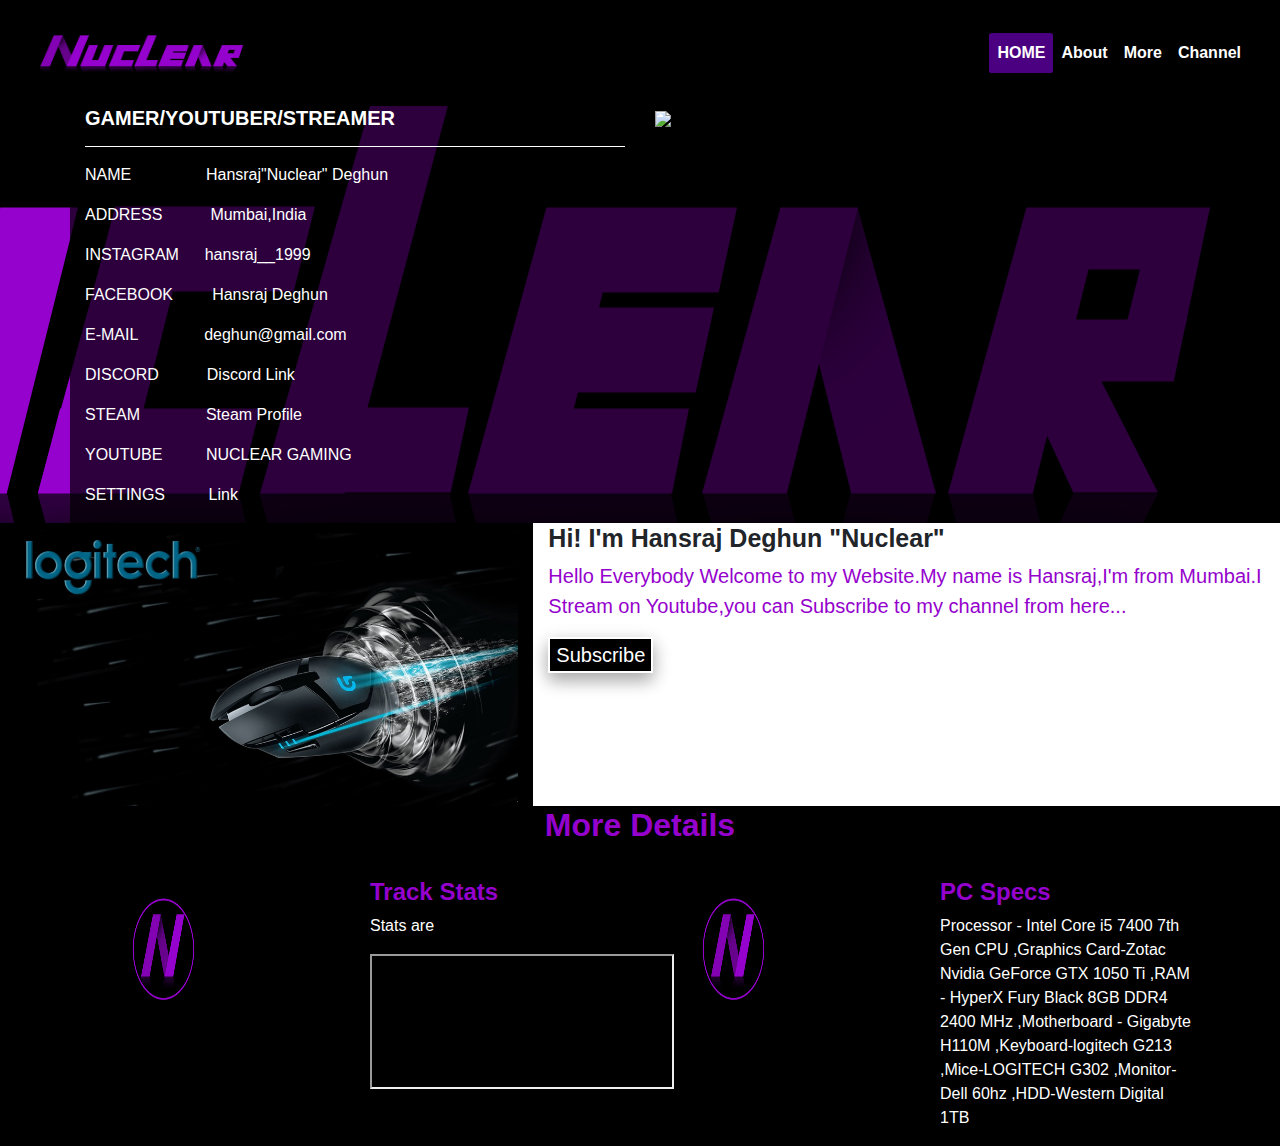
==== index.html @ 76e1e2c0 "A" ====
<!DOCTYPE html>
<html>
<head>
	<title>NUCLEAR</title>
	<meta charset="utf-8">
	<meta name="viewport" content="width=device-width, initial-scale=1.0">
	<link rel="stylesheet" type="text/css" href="fontawesome-free-5.1.0-web/css/all.css">
	<link rel="stylesheet"  href="index.css">
	<link rel="stylesheet" href="bootstrap/css/bootstrap.css">
  <link rel="icon" type="image/ico" href="images/logo.png" />


</head>

	
  <body>
 <div class="container-fluid" id="conofmainnav">
   <nav class="navbar navbar-expand-md navbar-light bg-custom" id="navv">
    <a class="navbar-brand" href="#"><img src="images/logo.png"  width="220" height="80"></a>
    <button class="navbar-toggler" data-toggle="collapse" data-target="#menus">
      <span class="navbar-toggler-icon" id="b"></span>
    </button>
    <div class="collapse navbar-collapse" id="menus">
        <ul class="navbar-nav ml-auto" >
      <li class="nav-item active">
        <a class="nav-link" href="#">HOME</a>
      </li>
      <li class="nav-item">
        <a class="nav-link" href="#aboo">About</a>
      </li>
      <li class="nav-item">
        <a class="nav-link" href="#foot">More</a>
      </li>
      <li class="nav-item">
        <a class="nav-link" href="https://www.youtube.com/channel/UCVyi1H5BovS26TGBK2I9t0Q?sub_confirmation=1" target="_blank">Channel</a>
      </li>
    </ul>
    </div>
  </nav>
</div>


<div class="container-fluid" id="conofnavunder">
    <div class="container" id="photo"> 
      <div class="row">
        <div class="col-sm-6">
          <h6>GAMER/YOUTUBER/STREAMER</h6> 
          <hr>       
          <ul class="list-inline">
            <li class="list-inline-item">NAME</li>  
            &nbsp;&nbsp;&nbsp;&nbsp;&nbsp;&nbsp;&nbsp;&nbsp;&nbsp;&nbsp;&nbsp;&nbsp;&nbsp;&nbsp;<li class="list-inline-item">Hansraj"Nuclear" Deghun</li></ul>


          <ul class="list-inline">
            <li class="list-inline-item">ADDRESS</li>
            &nbsp;&nbsp;&nbsp;&nbsp;&nbsp;&nbsp;&nbsp;&nbsp;<li class="list-inline-item">Mumbai,India</li></ul>
          <ul class="list-inline">
            <li class="list-inline-item">INSTAGRAM</li>
            &nbsp;&nbsp;&nbsp;<li class="list-inline-item"><a href="https://www.instagram.com/hansraj__1999/" target="_blank">hansraj__1999</a></li></ul>

          <ul class="list-inline">
            <li class="list-inline-item">FACEBOOK</li>
            &nbsp;&nbsp;&nbsp;&nbsp;&nbsp;&nbsp;<li class="list-inline-item"><a href="https://www.facebook.com/hansraj.deghun.9/" target="_blank">Hansraj Deghun</a></li></ul>
         
          <ul class="list-inline">
            <li class="list-inline-item">E-MAIL</li>
            &nbsp;&nbsp;&nbsp;&nbsp;&nbsp;&nbsp;&nbsp;&nbsp;&nbsp;&nbsp;&nbsp;&nbsp;<li class="list-inline-item">deghun@gmail.com</li></ul>
        
          <ul class="list-inline">
            <li class="list-inline-item">DISCORD</li>
            &nbsp;&nbsp;&nbsp;&nbsp;&nbsp;&nbsp;&nbsp;&nbsp;<li class="list-inline-item"><a href="https://discord.gg/JZZPQUG" target="_blank">Discord Link</a></li></ul>
          
          <ul class="list-inline">
            <li class="list-inline-item">STEAM</li>
            &nbsp;&nbsp;&nbsp;&nbsp;&nbsp;&nbsp;&nbsp;&nbsp;&nbsp;&nbsp;&nbsp;&nbsp;<li class="list-inline-item"><a href="https://steamcommunity.com/profiles/76561198335243917/" target="_blank">Steam Profile</a></li></ul>
      
          <ul class="list-inline">
            <li class="list-inline-item">YOUTUBE</li>
            &nbsp;&nbsp;&nbsp;&nbsp;&nbsp;&nbsp;&nbsp;<li class="list-inline-item"><a href="https://www.youtube.com/channel/UCVyi1H5BovS26TGBK2I9t0Q" target="_blank">NUCLEAR GAMING</a></li></ul>
          
         <ul class="list-inline">
            <li class="list-inline-item">SETTINGS</li>
            &nbsp;&nbsp;&nbsp;&nbsp;&nbsp;&nbsp;&nbsp;<li class="list-inline-item"><a href="#" target="_blank">Link</a></li></ul>
        </div>
      <div class="col-sm-6" id="pic">
         <img src="images/index.png" >
       </div>
    </div> 
  </div>
</div>



<div class="container-fluid" id="abab" >

  <div class="row">
    <div class="col-md-5">
      <img src="images/key.jpeg" width="100%" height="100%">
    </div>
    
    <div class="col-md-7" id="aboo">
      <h5>Hi! I'm Hansraj Deghun "Nuclear"</h5>
      <p>Hello Everybody Welcome to my Website.My name is Hansraj,I'm from Mumbai.I Stream on Youtube,you can Subscribe to my channel from here...</p>
      <button type="button"><a href="https://www.youtube.com/channel/UCVyi1H5BovS26TGBK2I9t0Q?sub_confirmation=1" target="_blank">Subscribe</a></button>
      <br>      <br>

    </div>  
  </div> 

</div>
<div class="container-fluid" id="foot">
<div class="col-sm-12" id="footerwhole">
  <h2 align="center">More Details</h2>
  <hr align="center" width="300px">
</div>

<div class="container">
   <div class="row">
      <div class="col-sm-3">
        <img src="images/cir.png" height="60%" width="60%">

      </div>
      <div class="col-sm-3">
        <h4>Track Stats</h4>
        <p>Stats are</p>
        <iframe src="http://www.fortnitescout.com/pc/nucleargaming-yt/stream/lifetimeundermap/colors/9502cd/fff/000" height="50%"></iframe>
      </div>
      <div class="col-sm-3">
        <img src="images/cir.png" height="60%" width="60%">

      </div>
      <div class="col-sm-3">
        <h4>PC Specs</h4>
        <p>Processor - Intel Core i5 7400 7th Gen CPU ,Graphics Card-Zotac Nvidia GeForce GTX 1050 Ti ,RAM - HyperX Fury Black 8GB DDR4 2400 MHz ,Motherboard - Gigabyte H110M ,Keyboard-logitech G213 ,Mice-LOGITECH G302 ,Monitor-Dell 60hz ,HDD-Western Digital 1TB </p>
      </div>
    </div> 
</div>
  </div>
	
  


  <script type="text/javascript" src="bootstrap/js/jquery.js"></script>
	<script type="text/javascript" src="bootstrap/js/bootstrap.js"></script>
  <script>$('a[href*="#"]')
  // Remove links that don't actually link to anything
  .not('[href="#"]')
  .not('[href="#0"]')
  .click(function(event) {
    // On-page links
    if (
      location.pathname.replace(/^\//, '') == this.pathname.replace(/^\//, '') 
      && 
      location.hostname == this.hostname
    ) {
      // Figure out element to scroll to
      var target = $(this.hash);
      target = target.length ? target : $('[name=' + this.hash.slice(1) + ']');
      // Does a scroll target exist?
      if (target.length) {
        // Only prevent default if animation is actually gonna happen
        event.preventDefault();
        $('html, body').animate({
          scrollTop: target.offset().top
        }, 1000, function() {
          // Callback after animation
          // Must change focus!
          var $target = $(target);
          $target.focus();
          if ($target.is(":focus")) { // Checking if the target was focused
            return false;
          } else {
            $target.attr('tabindex','-1'); // Adding tabindex for elements not focusable
            $target.focus(); // Set focus again
          };
        });
      }
    }
  });</script>
</body>
</html>
---- index.css ----
#conofmainnav{
	background-image:url(images/banner.png);
}
#conofnavunder{
	background-image:url(images/banner.png);
	background-repeat: no-repeat;
	background-position: 100%;
	width: 100%;
	height: 100%;
}
#navv{
		background-color: black;

}
#conofmainnav .navbar-toggler{
	background-color: #FFF;
}

#conofmainnav .navbar-toggler:hover{
	background-color:#4B0082;
}
.active{
	background-color: #4B0082;
	border-radius: 5%;
}

.navbar .nav-item a{ color: White !important;
font-weight:bold;
}



.navbar .nav-item a:hover{
 color: #9502cd !important;
}
#photo{ 

	
		background: rgba(0, 0, 0, 0.7); 
	}
.container-fluid .container .row .col-sm-6 h6{
	font-size:20px;
	font-weight:bold;
		color: white;
}
.container-fluid .container .row .col-sm-6 ul{
	color: white;
}
.container-fluid .container .row .col-sm-6 a{	
	color: white;
}
.container-fluid .container .row .col-sm-6 a:hover{ color: #9502cd !important;
	text-decoration: none;
}
.container-fluid .container .row .col-sm-6 hr{color: white;
border-color:white;
background-color:white;
	
}

#abab .row .col-md-5{background-color: black;}

.container-fluid .row .col-md-7 h5{
	font-size:25px;
	font-weight:bold;
	}

.container-fluid .row .col-md-7 p{font-size:20px;
	color: #9502cd; 


 }
.container-fluid .row .col-md-7 button{font-size:20px;
	background-color: black !important;
	border-color: black;
	color: white;
  	text-decoration: none;
  	border: 2px solid; 
  	-webkit-transition-duration: 0.4s; /* Safari */
  	transition-duration: 0.4s;
  	
    box-shadow: 0 8px 16px 0 rgba(0,0,0,0.2), 0 6px 20px 0 rgba(0,0,0,0.19);}
.container-fluid .row .col-md-7 a{
text-decoration: none;
	color: white !important;}
.container-fluid .row .col-md-7 button:hover{
  background-color: #9502cd; /* Green */
  color: black;}

#foot{background-color: black;
}
.col-sm-12 h2{color: #9502cd;
font-weight: bold;

}
.col-sm-3 h4{color: #9502cd;
font-weight: bold;}
.col-sm-3 p{color: white;}
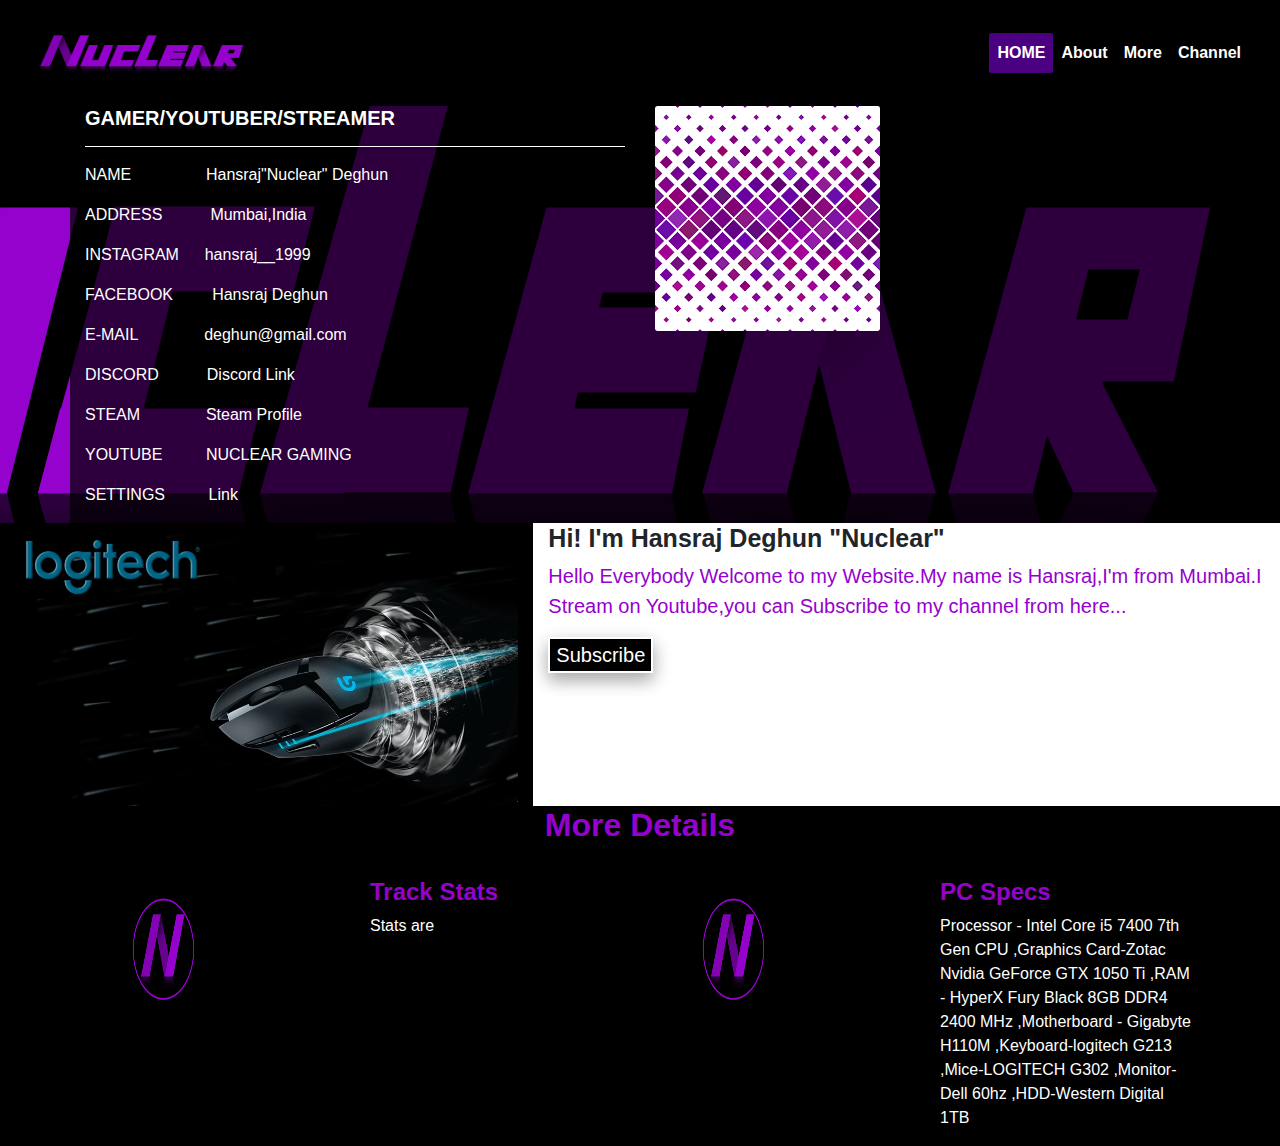
==== commit ba64e8e1: "asd" ====
--- a/index.html
+++ b/index.html
@@ -123,7 +123,7 @@
       <div class="col-sm-3">
         <h4>Track Stats</h4>
         <p>Stats are</p>
-        <iframe src="http://www.fortnitescout.com/pc/nucleargaming-yt/stream/lifetimeundermap/colors/9502cd/fff/000" height="50%"></iframe>
+        
       </div>
       <div class="col-sm-3">
         <img src="images/cir.png" height="60%" width="60%">
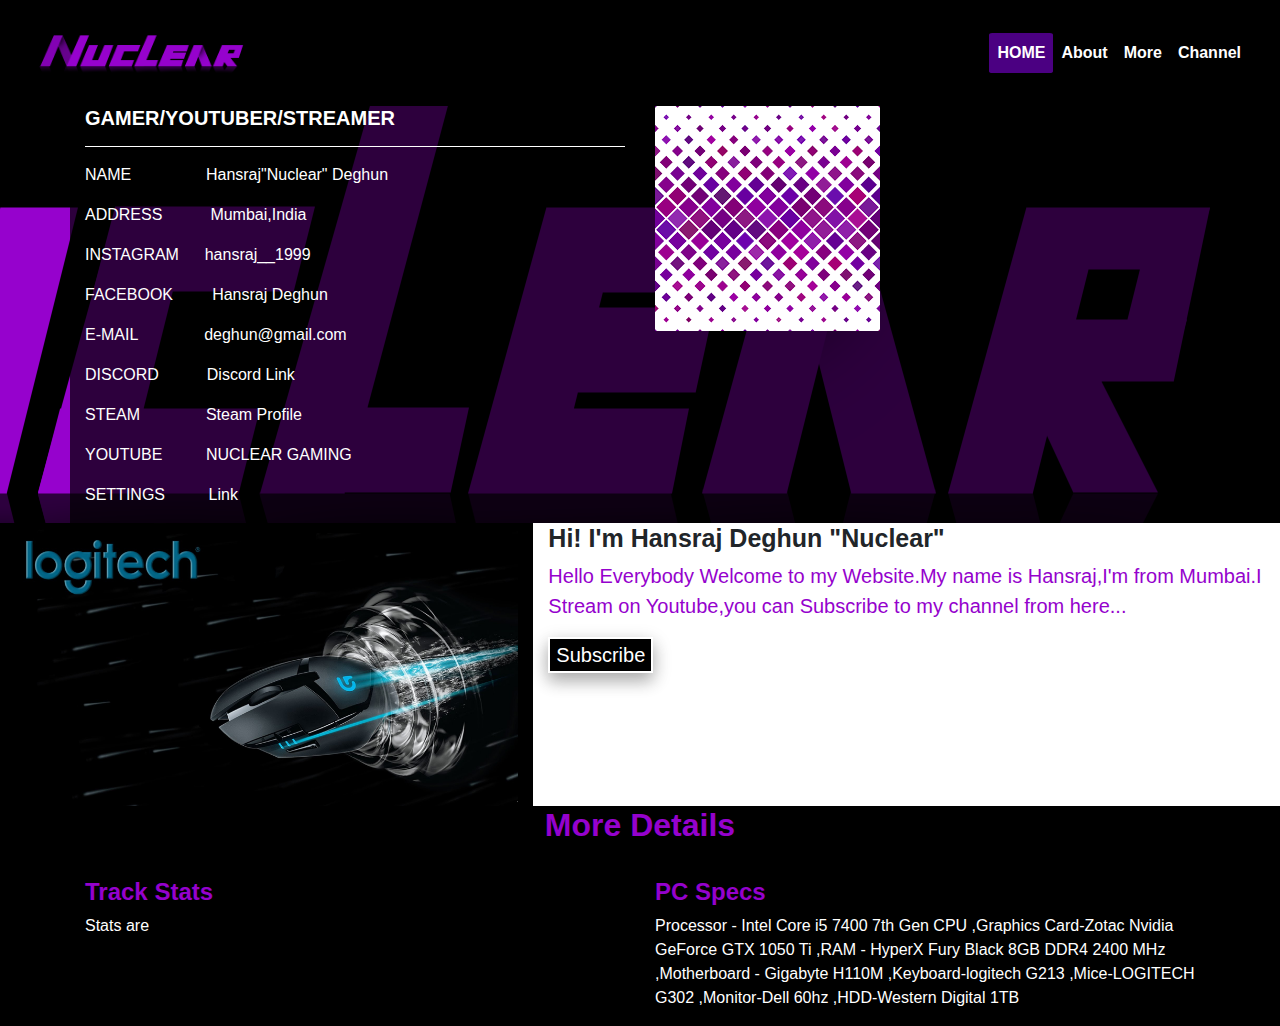
==== commit 39042b0c: "asdaq" ====
--- a/index.html
+++ b/index.html
@@ -116,20 +116,14 @@
 
 <div class="container">
    <div class="row">
-      <div class="col-sm-3">
-        <img src="images/cir.png" height="60%" width="60%">
-
-      </div>
-      <div class="col-sm-3">
+      
+      <div class="col-sm-6">
         <h4>Track Stats</h4>
         <p>Stats are</p>
         
       </div>
-      <div class="col-sm-3">
-        <img src="images/cir.png" height="60%" width="60%">
-
-      </div>
-      <div class="col-sm-3">
+      
+      <div class="col-sm-6">
         <h4>PC Specs</h4>
         <p>Processor - Intel Core i5 7400 7th Gen CPU ,Graphics Card-Zotac Nvidia GeForce GTX 1050 Ti ,RAM - HyperX Fury Black 8GB DDR4 2400 MHz ,Motherboard - Gigabyte H110M ,Keyboard-logitech G213 ,Mice-LOGITECH G302 ,Monitor-Dell 60hz ,HDD-Western Digital 1TB </p>
       </div>
--- a/index.css
+++ b/index.css
@@ -93,6 +93,6 @@
 font-weight: bold;
 
 }
-.col-sm-3 h4{color: #9502cd;
+.col-sm-6 h4{color: #9502cd;
 font-weight: bold;}
-.col-sm-3 p{color: white;}+.col-sm-6 p{color: white;}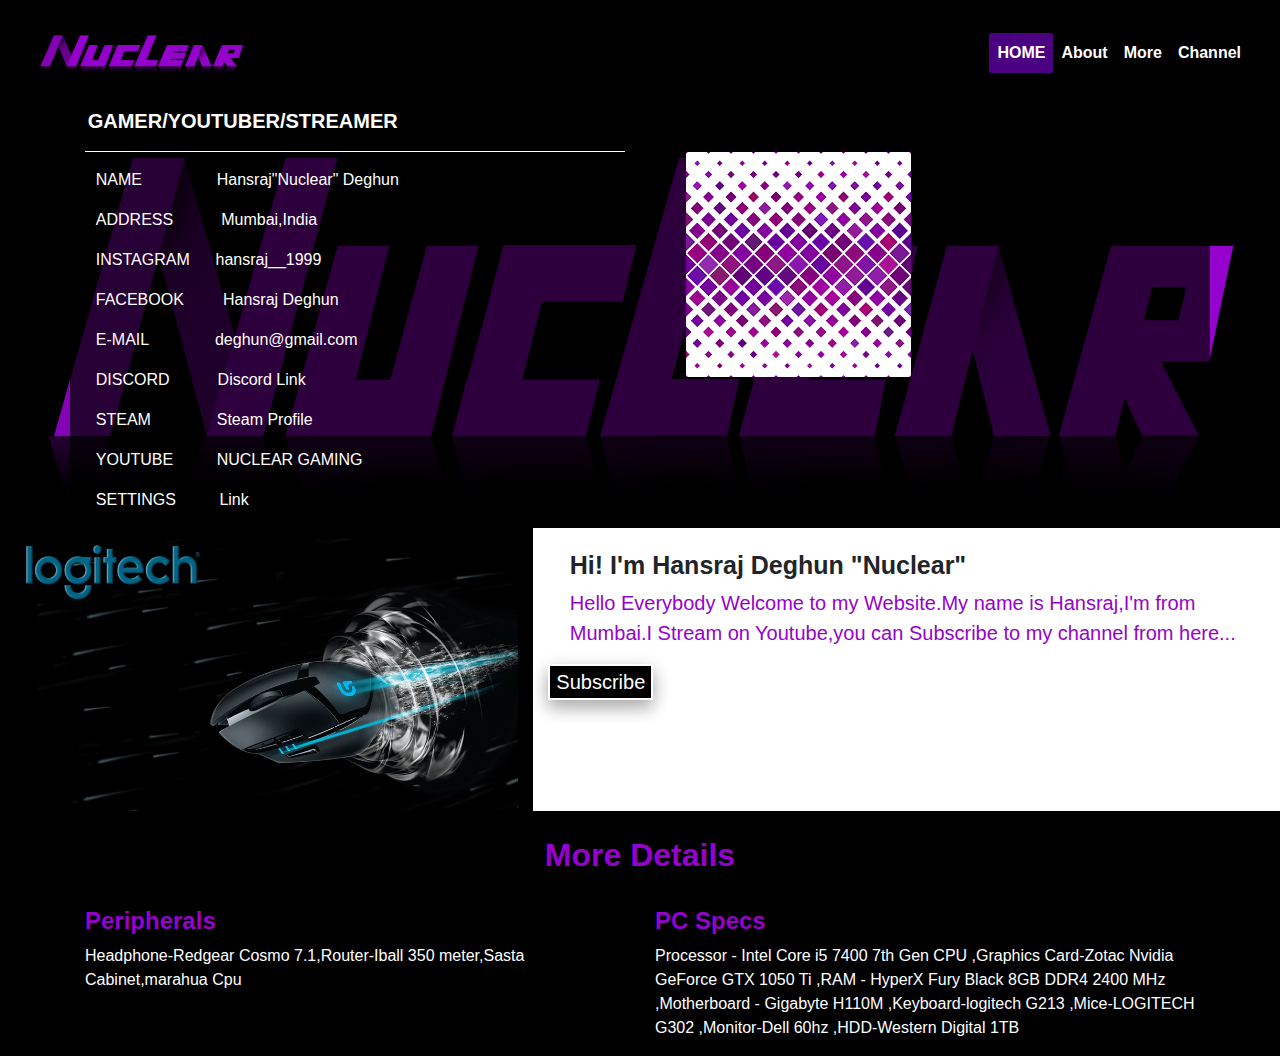
==== commit 0fd17061: "aagag" ====
--- a/index.html
+++ b/index.html
@@ -118,8 +118,8 @@
    <div class="row">
       
       <div class="col-sm-6">
-        <h4>Track Stats</h4>
-        <p>Stats are</p>
+        <h4>Peripherals</h4>
+        <p>Headphone-Redgear Cosmo 7.1,Router-Iball 350 meter,Sasta Cabinet,marahua Cpu</p>
         
       </div>
       
--- a/index.css
+++ b/index.css
@@ -4,7 +4,8 @@
 #conofnavunder{
 	background-image:url(images/banner.png);
 	background-repeat: no-repeat;
-	background-position: 100%;
+	background-position: center;
+	background-size: cover;
 	width: 100%;
 	height: 100%;
 }
@@ -34,16 +35,18 @@
  color: #9502cd !important;
 }
 #photo{ 
-
-	
 		background: rgba(0, 0, 0, 0.7); 
 	}
 .container-fluid .container .row .col-sm-6 h6{
+	padding: 0.5%;
 	font-size:20px;
 	font-weight:bold;
 		color: white;
 }
+#pic{	padding: 4%;
+}
 .container-fluid .container .row .col-sm-6 ul{
+	padding-left: 2%;
 	color: white;
 }
 .container-fluid .container .row .col-sm-6 a{	
@@ -61,22 +64,27 @@
 #abab .row .col-md-5{background-color: black;}
 
 .container-fluid .row .col-md-7 h5{
+	padding-top: 3%;
+	padding-left: 3%; 
 	font-size:25px;
 	font-weight:bold;
 	}
 
-.container-fluid .row .col-md-7 p{font-size:20px;
+.container-fluid .row .col-md-7 p{
+	padding-left: 3%; 	
+	font-size:20px;
 	color: #9502cd; 
 
 
  }
-.container-fluid .row .col-md-7 button{font-size:20px;
+.container-fluid .row .col-md-7 button{
+	font-size:20px;
 	background-color: black !important;
 	border-color: black;
 	color: white;
   	text-decoration: none;
   	border: 2px solid; 
-  	-webkit-transition-duration: 0.4s; /* Safari */
+  	-webkit-transition-duration: 0.4s; 
   	transition-duration: 0.4s;
   	
     box-shadow: 0 8px 16px 0 rgba(0,0,0,0.2), 0 6px 20px 0 rgba(0,0,0,0.19);}
@@ -91,6 +99,7 @@
 }
 .col-sm-12 h2{color: #9502cd;
 font-weight: bold;
+padding-top: 2%;
 
 }
 .col-sm-6 h4{color: #9502cd;
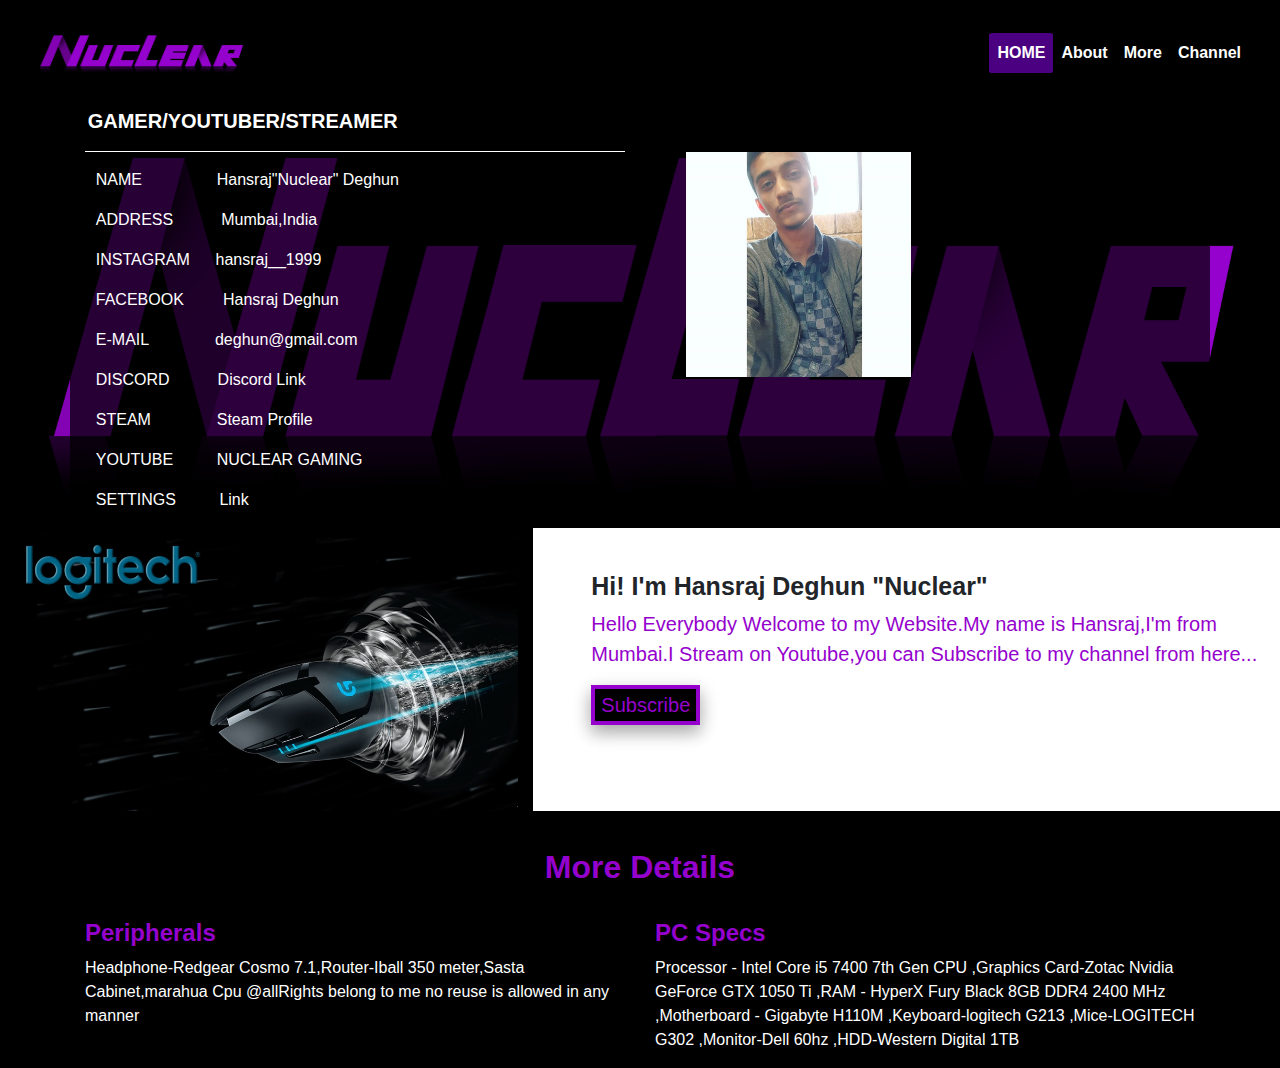
==== commit 98f9cdea: "daffafaf" ====
--- a/index.html
+++ b/index.html
@@ -83,7 +83,7 @@
             &nbsp;&nbsp;&nbsp;&nbsp;&nbsp;&nbsp;&nbsp;<li class="list-inline-item"><a href="#" target="_blank">Link</a></li></ul>
         </div>
       <div class="col-sm-6" id="pic">
-         <img src="images/index.png" >
+         <img src="images/honney.png" >
        </div>
     </div> 
   </div>
@@ -119,7 +119,7 @@
       
       <div class="col-sm-6">
         <h4>Peripherals</h4>
-        <p>Headphone-Redgear Cosmo 7.1,Router-Iball 350 meter,Sasta Cabinet,marahua Cpu</p>
+        <p>Headphone-Redgear Cosmo 7.1,Router-Iball 350 meter,Sasta Cabinet,marahua Cpu @allRights belong to me no reuse is allowed in any manner</p>
         
       </div>
       
--- a/index.css
+++ b/index.css
@@ -64,42 +64,43 @@
 #abab .row .col-md-5{background-color: black;}
 
 .container-fluid .row .col-md-7 h5{
-	padding-top: 3%;
-	padding-left: 3%; 
+	padding-top: 6%;
+	padding-left: 6%; 
 	font-size:25px;
 	font-weight:bold;
 	}
 
 .container-fluid .row .col-md-7 p{
-	padding-left: 3%; 	
+	padding-left: 6%; 	
 	font-size:20px;
 	color: #9502cd; 
 
 
  }
 .container-fluid .row .col-md-7 button{
+	margin-left: 6%;
 	font-size:20px;
 	background-color: black !important;
 	border-color: black;
-	color: white;
+	color: #9502cd;
   	text-decoration: none;
-  	border: 2px solid; 
+  	border: 4px solid; 
   	-webkit-transition-duration: 0.4s; 
   	transition-duration: 0.4s;
   	
     box-shadow: 0 8px 16px 0 rgba(0,0,0,0.2), 0 6px 20px 0 rgba(0,0,0,0.19);}
 .container-fluid .row .col-md-7 a{
 text-decoration: none;
-	color: white !important;}
+	color: #9502cd !important;}
 .container-fluid .row .col-md-7 button:hover{
-  background-color: #9502cd; /* Green */
+  background-color: #9502cd; 
   color: black;}
 
 #foot{background-color: black;
 }
 .col-sm-12 h2{color: #9502cd;
 font-weight: bold;
-padding-top: 2%;
+padding-top: 3%;
 
 }
 .col-sm-6 h4{color: #9502cd;
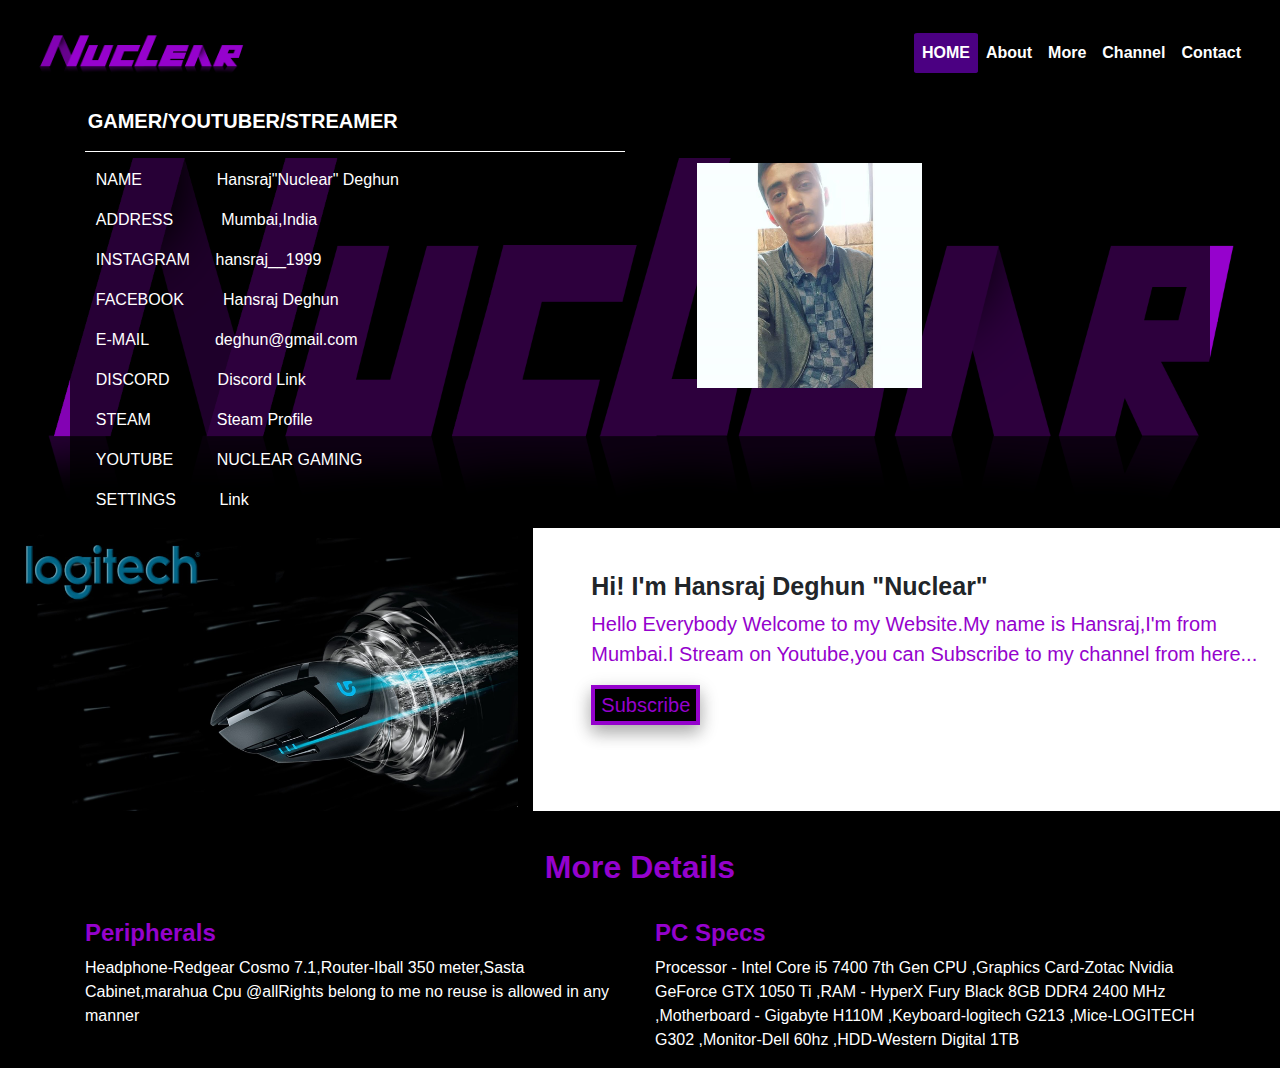
==== commit e870f095: "scscz" ====
--- a/index.html
+++ b/index.html
@@ -23,7 +23,7 @@
     <div class="collapse navbar-collapse" id="menus">
         <ul class="navbar-nav ml-auto" >
       <li class="nav-item active">
-        <a class="nav-link" href="#">HOME</a>
+        <a class="nav-link" href="index.hrml">HOME</a>
       </li>
       <li class="nav-item">
         <a class="nav-link" href="#aboo">About</a>
@@ -33,6 +33,9 @@
       </li>
       <li class="nav-item">
         <a class="nav-link" href="https://www.youtube.com/channel/UCVyi1H5BovS26TGBK2I9t0Q?sub_confirmation=1" target="_blank">Channel</a>
+      </li>
+      <li class="nav-item">
+        <a class="nav-link" href="login.html" target="_blank">Contact</a>
       </li>
     </ul>
     </div>
@@ -83,7 +86,7 @@
             &nbsp;&nbsp;&nbsp;&nbsp;&nbsp;&nbsp;&nbsp;<li class="list-inline-item"><a href="#" target="_blank">Link</a></li></ul>
         </div>
       <div class="col-sm-6" id="pic">
-         <img src="images/honney.png" >
+         <img src="images/honney.png">
        </div>
     </div> 
   </div>
--- a/index.css
+++ b/index.css
@@ -43,11 +43,14 @@
 	font-weight:bold;
 		color: white;
 }
-#pic{	padding: 4%;
+#pic{	padding: 5%;
+
+
 }
 .container-fluid .container .row .col-sm-6 ul{
 	padding-left: 2%;
 	color: white;
+	
 }
 .container-fluid .container .row .col-sm-6 a{	
 	color: white;
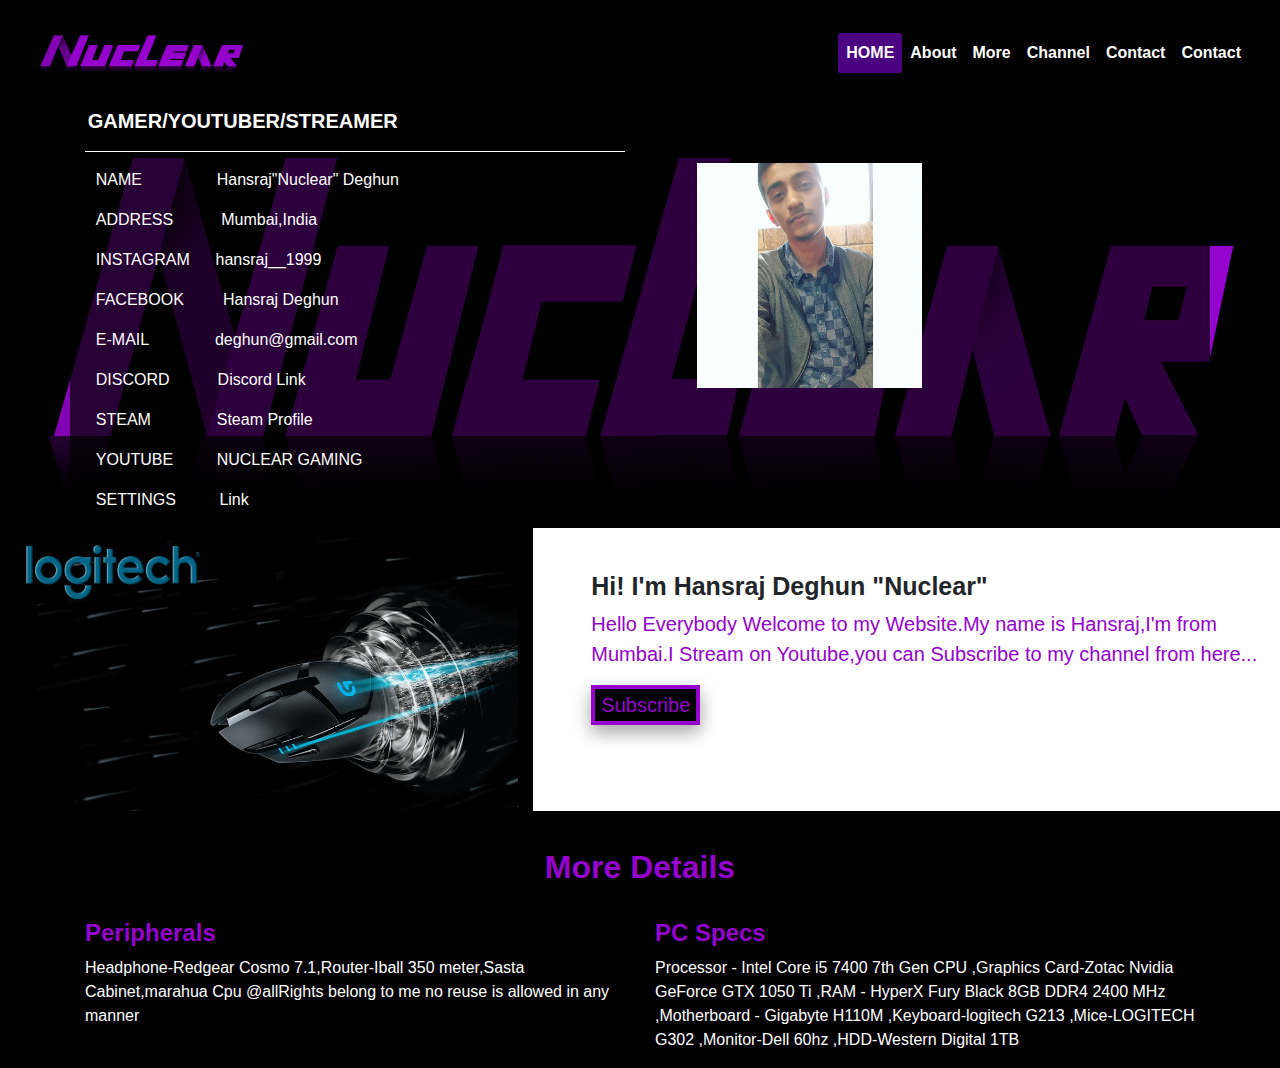
==== commit 483becd3: "dad" ====
--- a/index.html
+++ b/index.html
@@ -23,7 +23,7 @@
     <div class="collapse navbar-collapse" id="menus">
         <ul class="navbar-nav ml-auto" >
       <li class="nav-item active">
-        <a class="nav-link" href="index.hrml">HOME</a>
+        <a class="nav-link" href="index.html">HOME</a>
       </li>
       <li class="nav-item">
         <a class="nav-link" href="#aboo">About</a>
@@ -36,6 +36,9 @@
       </li>
       <li class="nav-item">
         <a class="nav-link" href="login.html" target="_blank">Contact</a>
+      </li>
+      <li class="nav-item">
+        <a class="nav-link" href="game/index.html" target="_blank">Contact</a>
       </li>
     </ul>
     </div>
@@ -85,6 +88,7 @@
             <li class="list-inline-item">SETTINGS</li>
             &nbsp;&nbsp;&nbsp;&nbsp;&nbsp;&nbsp;&nbsp;<li class="list-inline-item"><a href="#" target="_blank">Link</a></li></ul>
         </div>
+
       <div class="col-sm-6" id="pic">
          <img src="images/honney.png">
        </div>
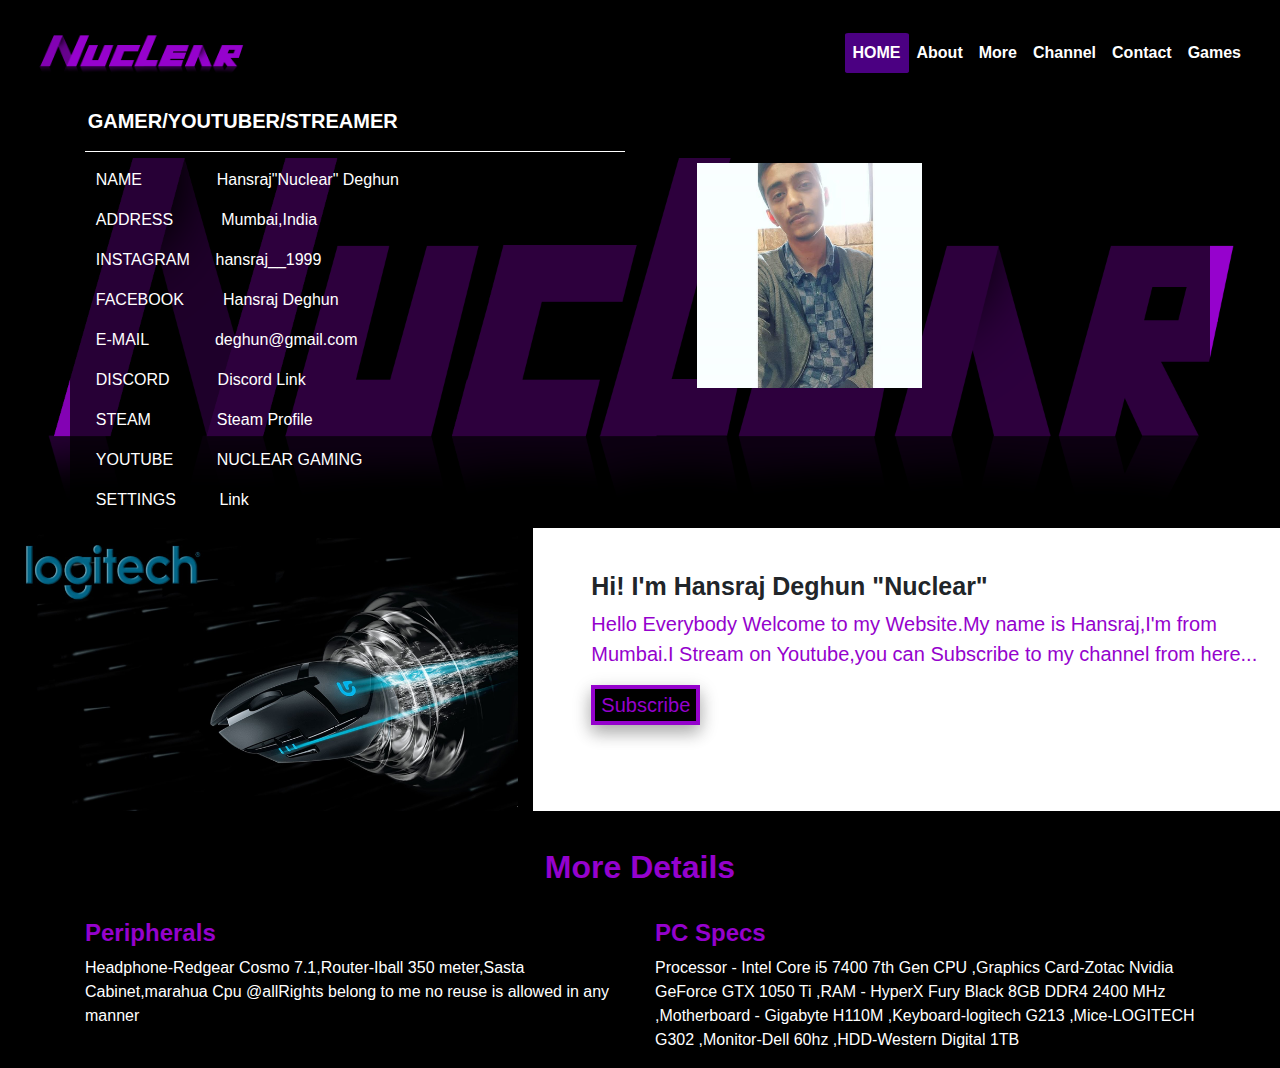
==== commit 52349b92: "Update index.html" ====
--- a/index.html
+++ b/index.html
@@ -38,7 +38,7 @@
         <a class="nav-link" href="login.html" target="_blank">Contact</a>
       </li>
       <li class="nav-item">
-        <a class="nav-link" href="game/index.html" target="_blank">Contact</a>
+        <a class="nav-link" href="game/index.html" target="_blank">Games</a>
       </li>
     </ul>
     </div>
